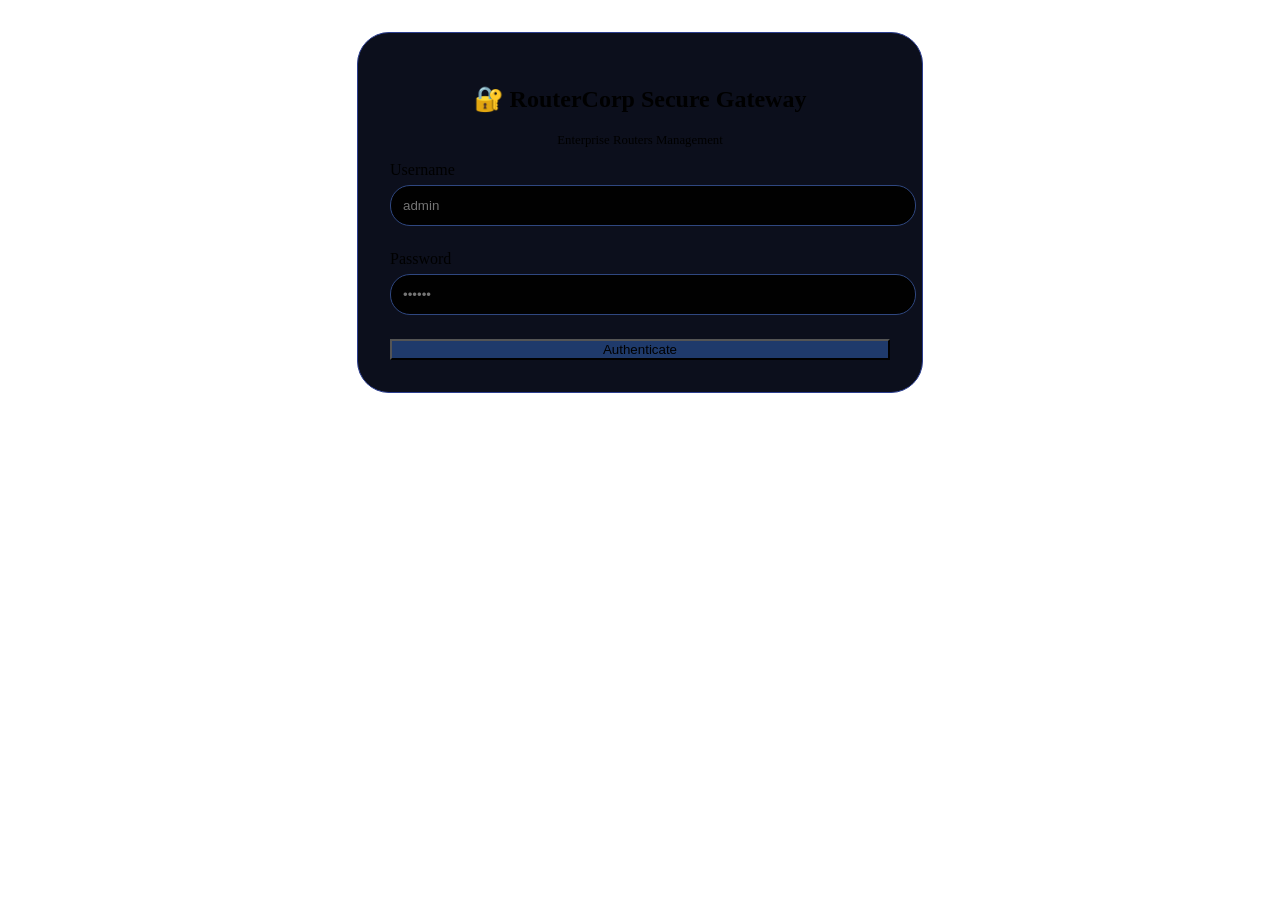
==== stage1.html @ 6243a9b3 "Add files via upload" ====
<!DOCTYPE html>
<html lang="en">
<head>
    <meta charset="UTF-8">
    <meta name="viewport" content="width=device-width, initial-scale=1.0">
    <title>RouterCorp Admin Panel</title>
    <link rel="stylesheet" href="css/style.css">
    <style>
        /* تخصيص صفحة الشركة */
        .router-panel {
            max-width: 500px;
            margin: 2rem auto;
            background: #0c0f1c;
            border-radius: 2rem;
            padding: 2rem;
            border: 1px solid #2c3e8f;
        }
        .input-group {
            margin-bottom: 1.5rem;
        }
        .input-group label {
            display: block;
            margin-bottom: 0.4rem;
        }
        .input-group input {
            width: 100%;
            padding: 12px;
            background: #010101;
            border: 1px solid #2f4780;
            border-radius: 20px;
            color: white;
        }
        button {
            background: #1f3a6b;
            width: 100%;
        }
        .admin-panel {
            margin-top: 2rem;
            border-top: 1px solid cyan;
            padding-top: 1rem;
        }
        .ip-item {
            background: #11151f;
            padding: 8px;
            margin: 8px 0;
            font-family: monospace;
        }
    </style>
</head>
<body>
<div class="router-panel">
    <h2 style="text-align:center;">🔐 RouterCorp Secure Gateway</h2>
    <p style="text-align:center; font-size:0.8rem;">Enterprise Routers Management</p>
    <div class="input-group">
        <label>Username</label>
        <input type="text" id="username" placeholder="admin">
    </div>
    <div class="input-group">
        <label>Password</label>
        <input type="password" id="password" placeholder="••••••">
    </div>
    <button id="loginBtn">Authenticate</button>
    <div id="resultArea"></div>
    <div id="adminZone" style="display:none;">
        <div class="admin-panel">
            <h3>⚠️ ADMIN OVERRIDE ⚠️</h3>
            <p>Compromised IPs & Ports:</p>
            <div class="ip-item">192.168.1.105:22 (SSH)</div>
            <div class="ip-item">10.0.0.45:8080 (Proxy)</div>
            <div class="ip-item">172.16.2.8:445 (SMB)</div>
            <button id="exfilBtn">Simulate Exfiltration</button>
            <p id="hackMsg"></p>
        </div>
    </div>
</div>

<script>
    // منع كلي لأدوات المطور
    (function blockDevTools() {
        // منع F12, Ctrl+Shift+I, Ctrl+Shift+J, Ctrl+U
        document.addEventListener('keydown', function(e) {
            if (e.key === 'F12' || (e.ctrlKey && e.shiftKey && (e.key === 'I' || e.key === 'J' || e.key === 'C')) || (e.ctrlKey && e.key === 'U')) {
                e.preventDefault();
                alert("Inspector is disabled in this challenge.");
                return false;
            }
        });
        document.addEventListener('contextmenu', e => e.preventDefault());
        // كشف devtools عبر تغيير الحجم
        setInterval(() => {
            const before = new Date();
            debugger;
            const after = new Date();
            if (after - before > 100) {
                document.body.innerHTML = "<h1>CHEATING DETECTED</h1>";
                window.location.href = "about:blank";
            }
        }, 1000);
    })();

    const validUser = "admin";
    const validPass = "laze";
    const completionCode = "STG1_SQL_WIN";

    document.getElementById('loginBtn').onclick = () => {
        let user = document.getElementById('username').value;
        let pass = document.getElementById('password').value;
        // محاكاة استعلام SQL vulnerable
        let sqlQuery = `SELECT * FROM users WHERE username = '${user}' AND password = '${pass}'`;
        console.log("Simulated Query:", sqlQuery);
        // الكشف عن الـ payload
        if (user.includes("' OR '1'='1' --") || pass.includes("' OR '1'='1' --") || (user === validUser && pass === validPass)) {
            // نجاح تجاوز SQLi أو بيانات صحيحة
            document.getElementById('adminZone').style.display = 'block';
            document.getElementById('resultArea').innerHTML = '<p style="color:#0f0;">✅ Access Granted. SQL Injection Successful.</p>';
            // عرض كود الإنجاز
            showStage1Completion();
        } else {
            document.getElementById('resultArea').innerHTML = '<p style="color:#f66;">❌ Invalid credentials. Access Denied.</p>';
            document.getElementById('adminZone').style.display = 'none';
        }
    };

    function showStage1Completion() {
        if (!localStorage.getItem('stage1_completed')) {
            localStorage.setItem('stage1_completed', 'true');
            // نافذة بها الكود
            const modal = document.createElement('div');
            modal.style.position = 'fixed'; modal.style.top='0'; modal.style.left='0'; modal.style.width='100%'; modal.style.height='100%';
            modal.style.background='rgba(0,0,0,0.9)'; modal.style.display='flex'; modal.style.alignItems='center'; modal.style.justifyContent='center'; modal.style.zIndex='9999';
            modal.innerHTML = `
                <div style="background:#0a0e1a; padding:2rem; border-radius:2rem; text-align:center;">
                    <h3>🏆 STAGE 1 COMPLETE</h3>
                    <p>Send this code to @T_Test4_Bot :</p>
                    <code style="background:black; padding:8px; display:inline-block;">${completionCode}</code>
                    <br/><button id="copyCodeBtn">Copy</button>
                    <button id="closeModalBtn">Close</button>
                </div>
            `;
            document.body.appendChild(modal);
            document.getElementById('copyCodeBtn').onclick = () => {
                navigator.clipboard.writeText(completionCode);
                alert("Code copied! Send to Telegram bot.");
            };
            document.getElementById('closeModalBtn').onclick = () => modal.remove();
        }
    }

    document.getElementById('exfilBtn').onclick = () => {
        document.getElementById('hackMsg').innerHTML = "🔓 Data exfiltrated: creds_dump.txt";
    };
</script>
</body>
</html>
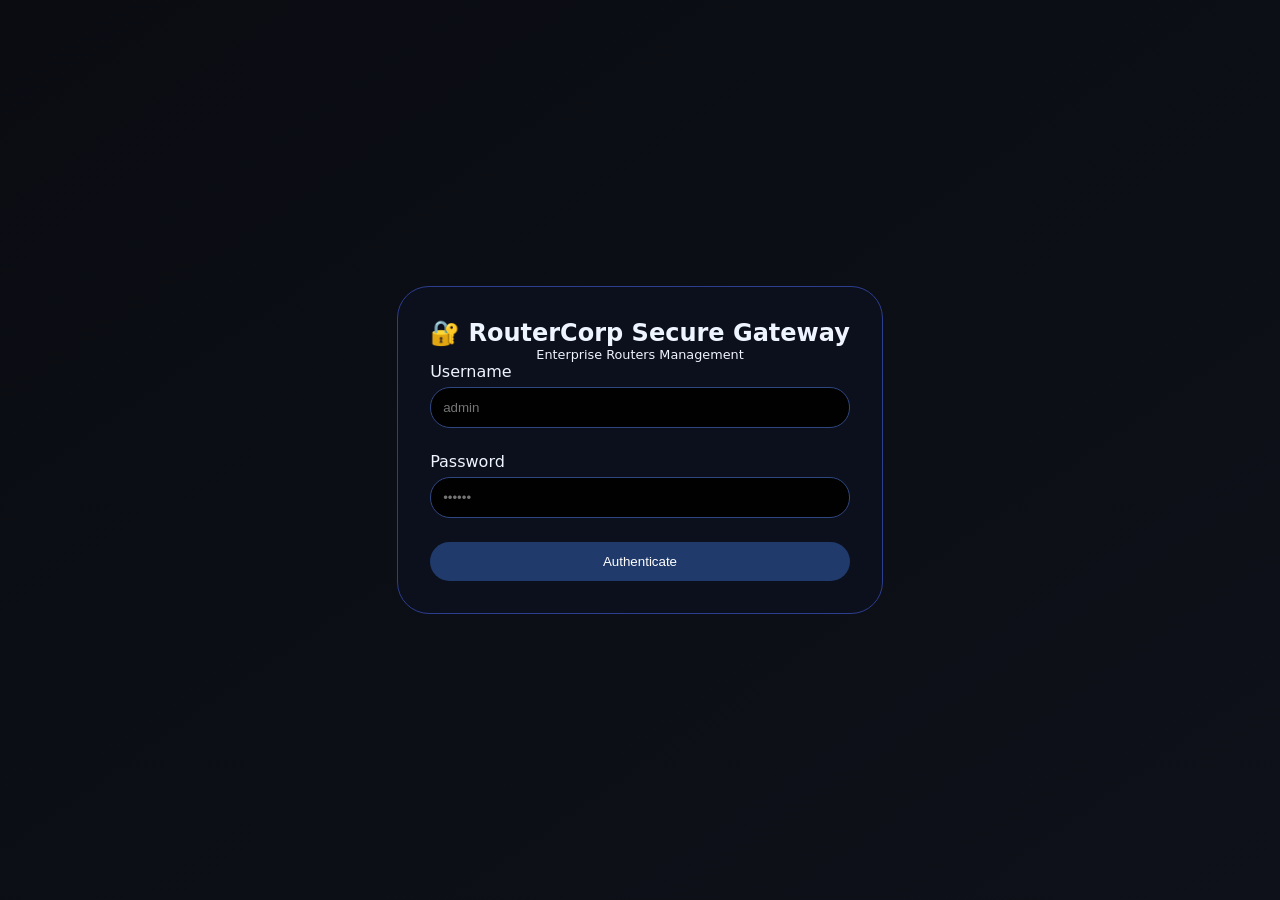
==== commit 2e138bff: "Add files via upload" ====
--- a/stage1.html
+++ b/stage1.html
@@ -6,7 +6,6 @@
     <title>RouterCorp Admin Panel</title>
     <link rel="stylesheet" href="css/style.css">
     <style>
-        /* تخصيص صفحة الشركة */
         .router-panel {
             max-width: 500px;
             margin: 2rem auto;
@@ -15,13 +14,8 @@
             padding: 2rem;
             border: 1px solid #2c3e8f;
         }
-        .input-group {
-            margin-bottom: 1.5rem;
-        }
-        .input-group label {
-            display: block;
-            margin-bottom: 0.4rem;
-        }
+        .input-group { margin-bottom: 1.5rem; }
+        .input-group label { display: block; margin-bottom: 0.4rem; }
         .input-group input {
             width: 100%;
             padding: 12px;
@@ -33,18 +27,14 @@
         button {
             background: #1f3a6b;
             width: 100%;
+            padding: 12px;
+            border-radius: 40px;
+            border: none;
+            color: white;
+            cursor: pointer;
         }
-        .admin-panel {
-            margin-top: 2rem;
-            border-top: 1px solid cyan;
-            padding-top: 1rem;
-        }
-        .ip-item {
-            background: #11151f;
-            padding: 8px;
-            margin: 8px 0;
-            font-family: monospace;
-        }
+        .admin-panel { margin-top: 2rem; border-top: 1px solid cyan; padding-top: 1rem; }
+        .ip-item { background: #11151f; padding: 8px; margin: 8px 0; font-family: monospace; }
     </style>
 </head>
 <body>
@@ -75,9 +65,8 @@
 </div>
 
 <script>
-    // منع كلي لأدوات المطور
+    // منع أدوات المطور
     (function blockDevTools() {
-        // منع F12, Ctrl+Shift+I, Ctrl+Shift+J, Ctrl+U
         document.addEventListener('keydown', function(e) {
             if (e.key === 'F12' || (e.ctrlKey && e.shiftKey && (e.key === 'I' || e.key === 'J' || e.key === 'C')) || (e.ctrlKey && e.key === 'U')) {
                 e.preventDefault();
@@ -86,7 +75,6 @@
             }
         });
         document.addEventListener('contextmenu', e => e.preventDefault());
-        // كشف devtools عبر تغيير الحجم
         setInterval(() => {
             const before = new Date();
             debugger;
@@ -100,55 +88,32 @@
 
     const validUser = "admin";
     const validPass = "laze";
-    const completionCode = "STG1_SQL_WIN";
 
     document.getElementById('loginBtn').onclick = () => {
         let user = document.getElementById('username').value;
         let pass = document.getElementById('password').value;
-        // محاكاة استعلام SQL vulnerable
-        let sqlQuery = `SELECT * FROM users WHERE username = '${user}' AND password = '${pass}'`;
-        console.log("Simulated Query:", sqlQuery);
-        // الكشف عن الـ payload
-        if (user.includes("' OR '1'='1' --") || pass.includes("' OR '1'='1' --") || (user === validUser && pass === validPass)) {
-            // نجاح تجاوز SQLi أو بيانات صحيحة
+        let isSqlInjection = (user.includes("' OR '1'='1' --") || pass.includes("' OR '1'='1' --"));
+        let isCorrectCreds = (user === validUser && pass === validPass);
+        
+        if (isSqlInjection || isCorrectCreds) {
             document.getElementById('adminZone').style.display = 'block';
             document.getElementById('resultArea').innerHTML = '<p style="color:#0f0;">✅ Access Granted. SQL Injection Successful.</p>';
-            // عرض كود الإنجاز
-            showStage1Completion();
+            // إتمام المرحلة الأولى
+            if (typeof completeStage1 === 'function') {
+                completeStage1();
+            } else {
+                alert("Stage 1 completed. Send STG1_SQL_WIN to @T_Test4_Bot");
+            }
         } else {
             document.getElementById('resultArea').innerHTML = '<p style="color:#f66;">❌ Invalid credentials. Access Denied.</p>';
             document.getElementById('adminZone').style.display = 'none';
         }
     };
 
-    function showStage1Completion() {
-        if (!localStorage.getItem('stage1_completed')) {
-            localStorage.setItem('stage1_completed', 'true');
-            // نافذة بها الكود
-            const modal = document.createElement('div');
-            modal.style.position = 'fixed'; modal.style.top='0'; modal.style.left='0'; modal.style.width='100%'; modal.style.height='100%';
-            modal.style.background='rgba(0,0,0,0.9)'; modal.style.display='flex'; modal.style.alignItems='center'; modal.style.justifyContent='center'; modal.style.zIndex='9999';
-            modal.innerHTML = `
-                <div style="background:#0a0e1a; padding:2rem; border-radius:2rem; text-align:center;">
-                    <h3>🏆 STAGE 1 COMPLETE</h3>
-                    <p>Send this code to @T_Test4_Bot :</p>
-                    <code style="background:black; padding:8px; display:inline-block;">${completionCode}</code>
-                    <br/><button id="copyCodeBtn">Copy</button>
-                    <button id="closeModalBtn">Close</button>
-                </div>
-            `;
-            document.body.appendChild(modal);
-            document.getElementById('copyCodeBtn').onclick = () => {
-                navigator.clipboard.writeText(completionCode);
-                alert("Code copied! Send to Telegram bot.");
-            };
-            document.getElementById('closeModalBtn').onclick = () => modal.remove();
-        }
-    }
-
     document.getElementById('exfilBtn').onclick = () => {
         document.getElementById('hackMsg').innerHTML = "🔓 Data exfiltrated: creds_dump.txt";
     };
 </script>
+<script src="js/common.js"></script>
 </body>
 </html>
--- a/css/style.css
+++ b/css/style.css
@@ -0,0 +1,235 @@
+/* dark professional theme */
+* {
+    margin: 0;
+    padding: 0;
+    box-sizing: border-box;
+    user-select: none; /* منع التحديد العادي */
+}
+
+body {
+    background: linear-gradient(145deg, #0a0c12 0%, #0f111a 100%);
+    font-family: 'Inter', 'Segoe UI', system-ui, -apple-system, 'Roboto', sans-serif;
+    color: #eef5ff;
+    min-height: 100vh;
+    padding: 2rem 1.5rem;
+    display: flex;
+    justify-content: center;
+    align-items: center;
+}
+
+/* container */
+.container {
+    max-width: 1300px;
+    width: 100%;
+    margin: 0 auto;
+}
+
+/* header */
+.hero {
+    text-align: center;
+    margin-bottom: 3rem;
+}
+
+.hero h1 {
+    font-size: 2.8rem;
+    background: linear-gradient(135deg, #c0e0ff, #8a6eff);
+    background-clip: text;
+    -webkit-background-clip: text;
+    color: transparent;
+    letter-spacing: -0.5px;
+    margin-bottom: 0.5rem;
+}
+
+.hero p {
+    color: #9aa6b9;
+    font-size: 1rem;
+    border-bottom: 1px dashed #2a2e3f;
+    display: inline-block;
+    padding-bottom: 6px;
+}
+
+/* بطاقات المراحل */
+.stages-grid {
+    display: flex;
+    flex-wrap: wrap;
+    gap: 2rem;
+    justify-content: center;
+}
+
+.stage-card {
+    background: rgba(18, 22, 35, 0.75);
+    backdrop-filter: blur(8px);
+    border-radius: 2rem;
+    border: 1px solid rgba(72, 187, 255, 0.2);
+    padding: 1.8rem;
+    width: 320px;
+    transition: all 0.25s ease;
+    box-shadow: 0 20px 35px -15px rgba(0,0,0,0.5);
+    position: relative;
+}
+
+.stage-card.locked {
+    opacity: 0.65;
+    filter: grayscale(0.1);
+    border-color: #3a3f55;
+}
+
+.stage-card.locked .stage-action {
+    pointer-events: none;
+}
+
+.stage-header {
+    display: flex;
+    justify-content: space-between;
+    align-items: center;
+    margin-bottom: 1rem;
+}
+
+.stage-number {
+    background: #1e243b;
+    padding: 6px 14px;
+    border-radius: 60px;
+    font-weight: 700;
+    font-size: 0.85rem;
+    color: #8cb2ff;
+}
+
+.unlock-icon {
+    background: transparent;
+    border: none;
+    color: #b9c7ff;
+    font-size: 1.6rem;
+    cursor: pointer;
+    transition: 0.2s;
+    width: 40px;
+    height: 40px;
+    border-radius: 40px;
+    display: flex;
+    align-items: center;
+    justify-content: center;
+}
+
+.unlock-icon:hover {
+    background: #2a2f46;
+    color: white;
+}
+
+.stage-title {
+    font-size: 1.6rem;
+    margin: 1rem 0 0.5rem;
+    font-weight: 600;
+}
+
+.stage-desc {
+    font-size: 0.85rem;
+    color: #a9b7df;
+    margin-bottom: 1.5rem;
+    line-height: 1.4;
+}
+
+.stage-action button {
+    width: 100%;
+    background: linear-gradient(95deg, #2b2f47, #1f2338);
+    border: none;
+    padding: 12px 0;
+    border-radius: 40px;
+    font-weight: 600;
+    color: #dbeafe;
+    cursor: pointer;
+    transition: 0.2s;
+    font-size: 0.95rem;
+    border: 1px solid #3f4565;
+}
+
+.stage-action button:not(:disabled):hover {
+    background: #3a4170;
+    border-color: #5d7aff;
+    color: white;
+    box-shadow: 0 6px 14px rgba(0, 100, 255, 0.2);
+}
+
+button:disabled {
+    opacity: 0.5;
+    cursor: not-allowed;
+}
+
+/* أيقونة البوت الصغير */
+.bot-trigger {
+    position: fixed;
+    bottom: 24px;
+    right: 24px;
+    background: #1e293b;
+    border-radius: 60px;
+    padding: 10px 18px;
+    display: flex;
+    align-items: center;
+    gap: 12px;
+    border: 1px solid #4f6eff;
+    cursor: pointer;
+    font-weight: 500;
+    backdrop-filter: blur(8px);
+    z-index: 999;
+}
+
+.bot-trigger img {
+    width: 32px;
+    height: 32px;
+    border-radius: 50%;
+}
+
+/* نوافذ منبثقة (مودال) */
+.modal {
+    display: none;
+    position: fixed;
+    top: 0; left: 0;
+    width: 100%; height: 100%;
+    background: rgba(0, 0, 0, 0.85);
+    backdrop-filter: blur(5px);
+    justify-content: center;
+    align-items: center;
+    z-index: 2000;
+}
+
+.modal-content {
+    background: #11141f;
+    border-radius: 2rem;
+    max-width: 450px;
+    width: 90%;
+    padding: 2rem;
+    border: 1px solid #4b5eff;
+    text-align: center;
+    box-shadow: 0 25px 40px black;
+}
+
+.modal-content input {
+    width: 100%;
+    padding: 12px;
+    background: #0b0e16;
+    border: 1px solid #2f3a6b;
+    border-radius: 50px;
+    color: white;
+    margin: 20px 0;
+    font-family: monospace;
+}
+
+.modal-content button {
+    background: #2b3b6e;
+    border: none;
+    padding: 10px 20px;
+    border-radius: 40px;
+    color: white;
+    cursor: pointer;
+}
+
+.close-modal {
+    margin-top: 15px;
+    background: transparent;
+    color: #aaa;
+}
+
+/* استجابة للهواتف */
+@media (max-width: 780px) {
+    body { padding: 1rem; }
+    .stage-card { width: 100%; max-width: 380px; }
+    .hero h1 { font-size: 2rem; }
+}
